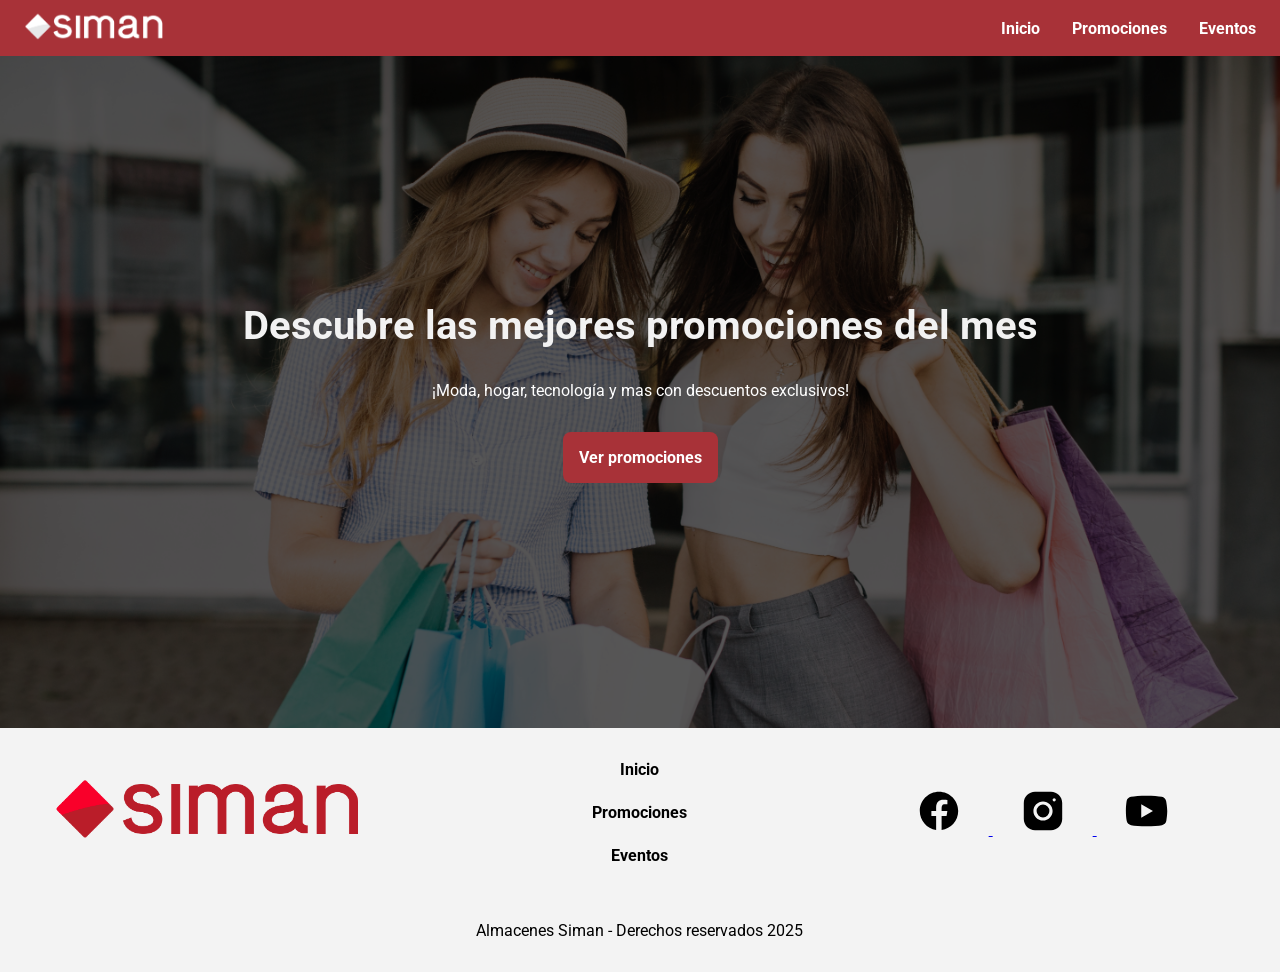
==== index.html @ 2faf8e6d "Pagina principal en funcionamiento" ====
<!DOCTYPE html>
<html lang="en">
<head>
    <meta charset="UTF-8">
    <meta name="viewport" content="width=device-width, initial-scale=1.0">
    <title>Inicio - Siman</title>
    <link rel="preconnect" href="https://fonts.googleapis.com">
    <link rel="preconnect" href="https://fonts.gstatic.com" crossorigin>
    <link href="https://fonts.googleapis.com/css2?family=Krub:ital,wght@0,200;0,300;0,400;0,500;0,600;0,700;1,200;1,300;1,400;1,500;1,600;1,700&family=Roboto:ital,wght@0,100..900;1,100..900&family=Staatliches&display=swap" rel="stylesheet">
    <link rel="stylesheet" href="/css/style.css">
</head>
<body>
    <header class="header">
        <figure>
            <a href="#"><img class="header__img" src="/img/logo_siman.png" alt="Logo de Siman"></a>
        </figure>
        <nav>
            <ul class="header__nav">
                <li><a href="/index.html">Inicio</a></li>
                <li><a href="/promociones.html">Promociones</a></li>
                <li><a href="/eventos.html">Eventos</a></li>
            </ul>
        </nav>
    </header>
    <main class="hero">
        <div class="hero__contenido">
            <h1>Descubre las mejores promociones del mes</h1>
            <p>¡Moda, hogar, tecnología y mas con descuentos exclusivos!</p>
            <a class="hero__boton" href="/promociones.html">Ver promociones</a>
        </div>
    </main>
    <footer class="footer">
        <figure>
            <img class="footer__img" src="/img/logo_footer.png" alt="Logo de Siman">
        </figure>
        <nav>
            <ul class="footer__nav">
                <li><a href="/index.html">Inicio</a></li>
                <li><a href="/promociones.html">Promociones</a></li>
                <li><a href="/eventos.html">Eventos</a></li>
            </ul>
        </nav>
        <div class="footer__iconos">
            <a href="https://www.facebook.com/simanelsalvador" target="_blank">
                <svg xmlns="http://www.w3.org/2000/svg" x="0px" y="0px" width="100" height="100" viewBox="0 0 30 30">
                    <path d="M15,3C8.373,3,3,8.373,3,15c0,6.016,4.432,10.984,10.206,11.852V18.18h-2.969v-3.154h2.969v-2.099c0-3.475,1.693-5,4.581-5 c1.383,0,2.115,0.103,2.461,0.149v2.753h-1.97c-1.226,0-1.654,1.163-1.654,2.473v1.724h3.593L19.73,18.18h-3.106v8.697 C22.481,26.083,27,21.075,27,15C27,8.373,21.627,3,15,3z"></path>
                </svg>
            </a>
            <a href="https://www.instagram.com/almacenessiman_sv/" target="_blank">
                <svg xmlns="http://www.w3.org/2000/svg" x="0px" y="0px" width="100" height="100" viewBox="0 0 30 30">
                    <path d="M 9.9980469 3 C 6.1390469 3 3 6.1419531 3 10.001953 L 3 20.001953 C 3 23.860953 6.1419531 27 10.001953 27 L 20.001953 27 C 23.860953 27 27 23.858047 27 19.998047 L 27 9.9980469 C 27 6.1390469 23.858047 3 19.998047 3 L 9.9980469 3 z M 22 7 C 22.552 7 23 7.448 23 8 C 23 8.552 22.552 9 22 9 C 21.448 9 21 8.552 21 8 C 21 7.448 21.448 7 22 7 z M 15 9 C 18.309 9 21 11.691 21 15 C 21 18.309 18.309 21 15 21 C 11.691 21 9 18.309 9 15 C 9 11.691 11.691 9 15 9 z M 15 11 A 4 4 0 0 0 11 15 A 4 4 0 0 0 15 19 A 4 4 0 0 0 19 15 A 4 4 0 0 0 15 11 z"></path>
                </svg>
            </a>
            <a href="http://www.youtube.com/user/SimanElSalvador/" target="_blank">
                <svg xmlns="http://www.w3.org/2000/svg" x="0px" y="0px" width="100" height="100" viewBox="0 0 50 50">
                    <path d="M 44.898438 14.5 C 44.5 12.300781 42.601563 10.699219 40.398438 10.199219 C 37.101563 9.5 31 9 24.398438 9 C 17.800781 9 11.601563 9.5 8.300781 10.199219 C 6.101563 10.699219 4.199219 12.199219 3.800781 14.5 C 3.398438 17 3 20.5 3 25 C 3 29.5 3.398438 33 3.898438 35.5 C 4.300781 37.699219 6.199219 39.300781 8.398438 39.800781 C 11.898438 40.5 17.898438 41 24.5 41 C 31.101563 41 37.101563 40.5 40.601563 39.800781 C 42.800781 39.300781 44.699219 37.800781 45.101563 35.5 C 45.5 33 46 29.398438 46.101563 25 C 45.898438 20.5 45.398438 17 44.898438 14.5 Z M 19 32 L 19 18 L 31.199219 25 Z"></path>
                </svg>
            </a>
            
        </div>
        <div class="footer__c">
            <p>Almacenes Siman - Derechos reservados 2025</p>
        </div>
    </footer>
</body>
</html>
---- css/style.css ----
:root{
    --primary-color: #a83238;
    --secondary-color: #f3f3f3;
    --color-blanco: #ffffff;
    --color-negro: #000000;
    --fuente-principal: "Roboto", sans-serif;
}
*{
    margin: 0;
    padding: 0;
    box-sizing: border-box;
}

.header{
    display: flex;
    flex-direction: column;
    align-items: center;
    background-color: var(--primary-color);
   
    
}

.header__img{
    height: 3rem;
}


.header__nav{
    display: flex;
    align-items: center;
    gap: 2rem;
    list-style: none;
    height: 100%;
   
}

.header__nav a{
    color: var(--color-blanco);
    text-decoration: none;
    font-family: var(--fuente-principal);
    font-weight: bold;   
}

.header__nav a:hover{
    transition: color 0.3s ease;
    color: var(--secondary-color);
}

/*Seccion Hero empieza*/

.hero{
    background-image: url(/img/imagen-hero.jpg);
    height: 35rem;
    background-size: cover;
    background-position: top center;
    background-repeat: no-repeat;
    position: relative;
    text-align: center;
    
    
}
.hero__contenido{
    background-color: rgb( 0 0 0 / 65%);
    position: absolute;
    height: 100%;
    width: 100%;
    display: flex;
    flex-direction: column;
    align-items: center;
    justify-content: center;
    gap: 2rem;
    padding: 2rem;

}

.hero__contenido h1{
    color: #f2f2f2;
    font-family: var(--fuente-principal);
   
    font-size: 2.5rem;
}
.hero__contenido p{
    color: var(--color-blanco);
    font-family: var(--fuente-principal);
    
    font-size: 1rem;
}

.hero__boton{
    background-color: var(--primary-color);
    font-family: var(--fuente-principal);
    padding: .5rem;
    border-radius: .5rem;
    color: var(--color-blanco);
    text-decoration: none;
    font-weight: bold;
    width: 100%;


}

.hero__boton:hover{
    opacity: 0.8;
}

/*Footer inicia*/

.footer{
    background-color: var(--secondary-color);
    font-family: var(--fuente-principal);
    display: flex;
    flex-direction: column;
    align-items:  center;
    padding: 1rem 2rem;
    gap: 1.5rem;
    
}

.footer__nav{
    list-style: none;
    display: flex;
    flex-direction: column;
    align-items: center;
    gap: 1.5rem;
    
    
}

.footer__nav a{
    color: var(--color-negro);
    text-decoration: none;
    font-weight: bold;
    
}
.footer__img{
    height: 2rem;
}

.footer__c{ 
    text-align: center;
    margin-top: 2rem;
}
.footer__iconos{
    text-align: center;
}
.footer__iconos svg{
    height: 3rem;
}

@media (min-width: 768px) {
    .header{
        display: flex;
        justify-content: space-between;
        flex-direction: row;
        height: 3.5rem;
        padding: 0 1.5rem;
    }
    
    .hero{
        height: 42rem;
    }
    
    .hero__boton{
        padding: 1rem;
        width: auto;

    }
    .footer{
        display: grid;
        grid-template-columns: repeat(3, 1fr);
        padding: 2rem 3rem;
    }
    
    .footer__c{
        grid-column: 1 / 4;

    }
    .footer__img{
        height: 5rem;
    }
    
}
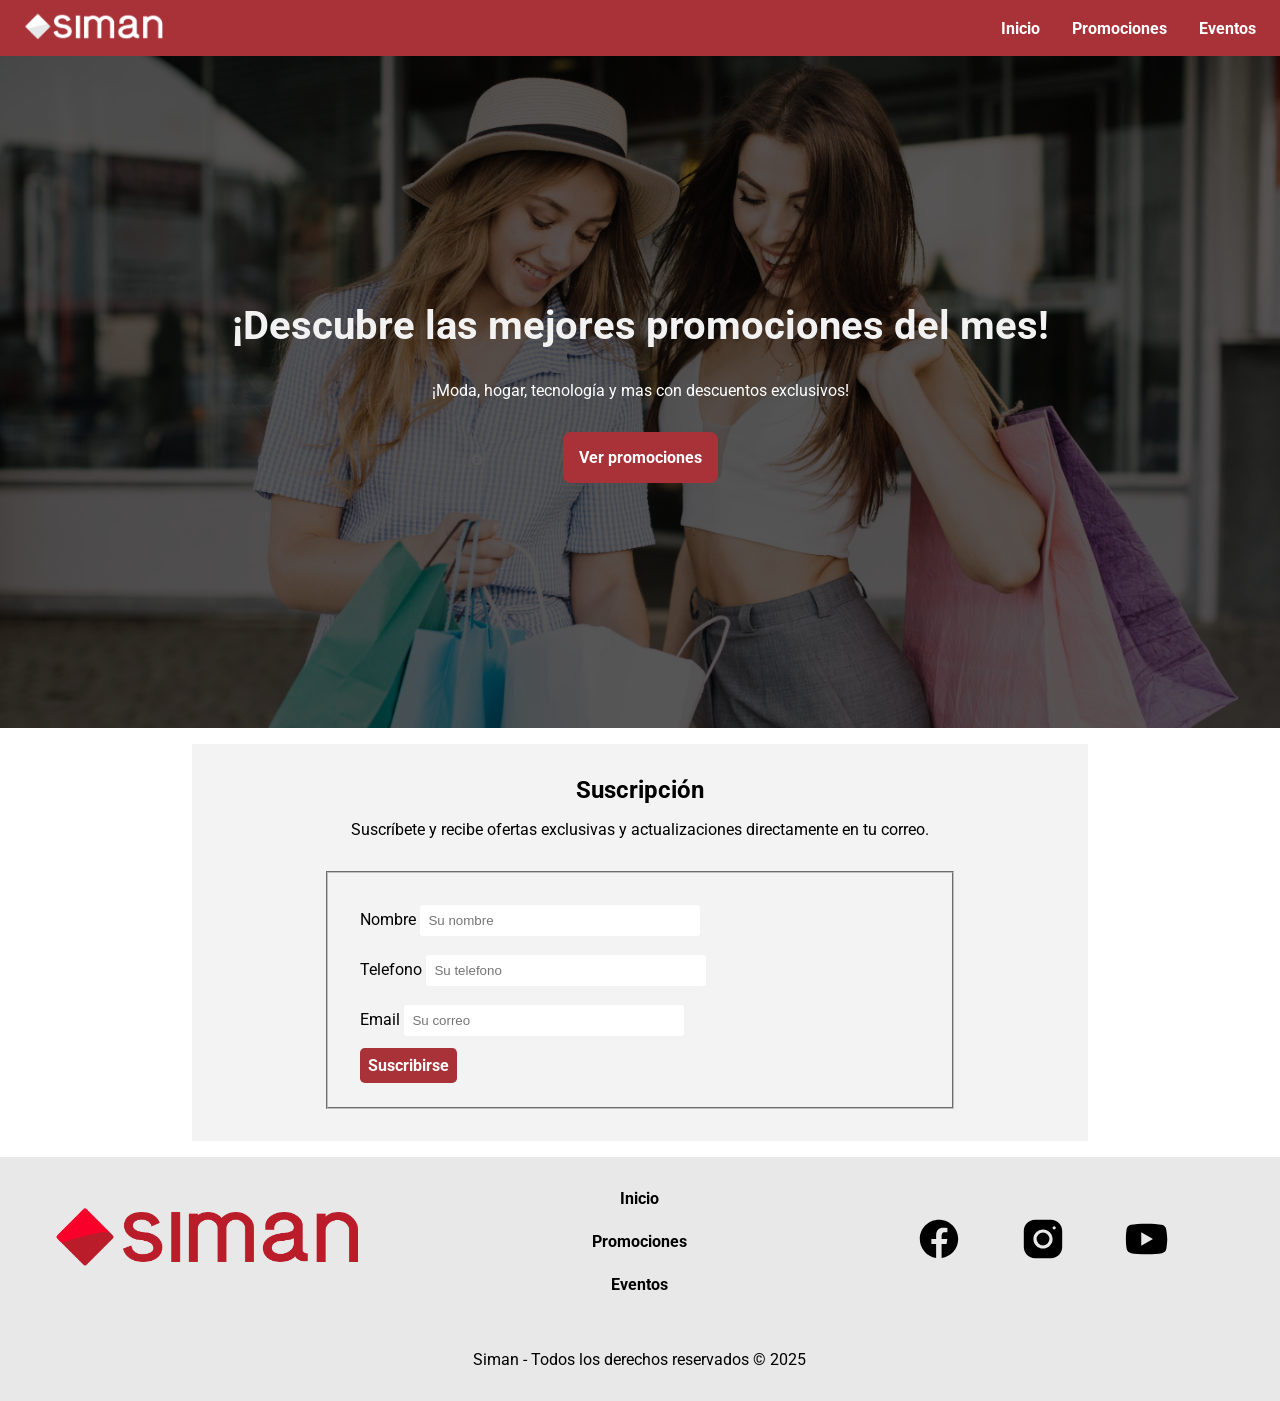
==== commit 0246ec2c: "Eventos agregado y modificaciones" ====
--- a/index.html
+++ b/index.html
@@ -3,6 +3,7 @@
 <head>
     <meta charset="UTF-8">
     <meta name="viewport" content="width=device-width, initial-scale=1.0">
+    <link rel="icon" href="https://play-lh.googleusercontent.com/WBK1BwpZzqN3yZf65dN2cYrm3wLuJIV5GIpBmjJiWHxeYqwygYgGdM96w_m23dv3eA" type="image/x-icon">
     <title>Inicio - Siman</title>
     <link rel="preconnect" href="https://fonts.googleapis.com">
     <link rel="preconnect" href="https://fonts.gstatic.com" crossorigin>
@@ -12,7 +13,7 @@
 <body>
     <header class="header">
         <figure>
-            <a href="#"><img class="header__img" src="/img/logo_siman.png" alt="Logo de Siman"></a>
+            <a href="index.html"><img class="header__img" src="/img/logo_siman.png" alt="Logo de Siman"></a>
         </figure>
         <nav>
             <ul class="header__nav">
@@ -24,14 +25,43 @@
     </header>
     <main class="hero">
         <div class="hero__contenido">
-            <h1>Descubre las mejores promociones del mes</h1>
+            <h1>¡Descubre las mejores promociones del mes!</h1>
             <p>¡Moda, hogar, tecnología y mas con descuentos exclusivos!</p>
             <a class="hero__boton" href="/promociones.html">Ver promociones</a>
         </div>
     </main>
+    <section class="suscripcion">
+        <div class="suscripcion__info">
+            <h2>Suscripción</h2>
+            <p>Suscríbete y recibe ofertas exclusivas y actualizaciones directamente en tu correo.</p>
+        </div>
+        <form class="suscripcion__formulario">
+            <fieldset>
+                <div class="formulario__campos"> 
+                    <div class="campo__nombre">
+                        <label>Nombre</label>
+                        <input type="text" placeholder="Su nombre">
+                    </div>
+                    <div class="campo__telefono">
+                        <label>Telefono</label>
+                        <input type="tel" placeholder="Su telefono">
+                    </div>
+                    <div class="campo__email">
+                        <label>Email</label>
+                        <input type="email" placeholder="Su correo">
+                    </div>
+
+                    <div class="suscripcion__boton">
+                        <a class="boton" href="#">Suscribirse</a>
+                    </div>
+                </div>
+            </fieldset>
+        </form>
+    </section>
+
     <footer class="footer">
         <figure>
-            <img class="footer__img" src="/img/logo_footer.png" alt="Logo de Siman">
+            <a href="index.html"><img class="footer__img" src="/img/logo_footer.png" alt="Logo de Siman"></a>
         </figure>
         <nav>
             <ul class="footer__nav">
@@ -56,10 +86,9 @@
                     <path d="M 44.898438 14.5 C 44.5 12.300781 42.601563 10.699219 40.398438 10.199219 C 37.101563 9.5 31 9 24.398438 9 C 17.800781 9 11.601563 9.5 8.300781 10.199219 C 6.101563 10.699219 4.199219 12.199219 3.800781 14.5 C 3.398438 17 3 20.5 3 25 C 3 29.5 3.398438 33 3.898438 35.5 C 4.300781 37.699219 6.199219 39.300781 8.398438 39.800781 C 11.898438 40.5 17.898438 41 24.5 41 C 31.101563 41 37.101563 40.5 40.601563 39.800781 C 42.800781 39.300781 44.699219 37.800781 45.101563 35.5 C 45.5 33 46 29.398438 46.101563 25 C 45.898438 20.5 45.398438 17 44.898438 14.5 Z M 19 32 L 19 18 L 31.199219 25 Z"></path>
                 </svg>
             </a>
-            
         </div>
         <div class="footer__c">
-            <p>Almacenes Siman - Derechos reservados 2025</p>
+            <p>Siman - Todos los derechos reservados © 2025</p>
         </div>
     </footer>
 </body>
--- a/css/style.css
+++ b/css/style.css
@@ -1,10 +1,13 @@
 :root{
     --primary-color: #a83238;
     --secondary-color: #f3f3f3;
+    --tertiary-color: #e8e8e8;
     --color-blanco: #ffffff;
     --color-negro: #000000;
     --fuente-principal: "Roboto", sans-serif;
-}
+    --fuente-secundaria: "krub", sans-serif;
+}
+
 *{
     margin: 0;
     padding: 0;
@@ -16,8 +19,7 @@
     flex-direction: column;
     align-items: center;
     background-color: var(--primary-color);
-   
-    
+    padding-bottom: .5rem;
 }
 
 .header__img{
@@ -32,6 +34,7 @@
     list-style: none;
     height: 100%;
    
+   
 }
 
 .header__nav a{
@@ -46,7 +49,7 @@
     color: var(--secondary-color);
 }
 
-/*Seccion Hero empieza*/
+/*Empieza seccion Inicio*/
 
 .hero{
     background-image: url(/img/imagen-hero.jpg);
@@ -56,9 +59,8 @@
     background-repeat: no-repeat;
     position: relative;
     text-align: center;
-    
-    
-}
+}
+
 .hero__contenido{
     background-color: rgb( 0 0 0 / 65%);
     position: absolute;
@@ -70,7 +72,6 @@
     justify-content: center;
     gap: 2rem;
     padding: 2rem;
-
 }
 
 .hero__contenido h1{
@@ -82,7 +83,6 @@
 .hero__contenido p{
     color: var(--color-blanco);
     font-family: var(--fuente-principal);
-    
     font-size: 1rem;
 }
 
@@ -95,25 +95,104 @@
     text-decoration: none;
     font-weight: bold;
     width: 100%;
-
-
 }
 
 .hero__boton:hover{
-    opacity: 0.8;
-}
+    background-color: #812429;
+}
+
+.suscripcion{
+    width: 90%;
+    margin: 1rem auto;
+    padding: 2rem 0;
+    background-color: var(--secondary-color);
+    font-family: var(--fuente-principal);
+    display: flex;
+    flex-direction: column;
+    gap: 2rem;
+}
+
+.suscripcion__info{
+    width: 90%;
+    margin: 0 auto;
+    text-align: center;
+    display: flex;
+    flex-direction: column;
+    gap: 1rem;
+}
+
+.suscripcion__formulario{
+    width: 90%;
+    margin: 0 auto;
+    overflow: hidden;
+}
+
+.formulario__campos{
+    width: 100%;
+    padding: 2rem;
+    display: flex;
+    gap: 1.2rem;
+    flex-direction: column;
+    justify-content: space-between;
+    
+}
+
+.formulario__campos input{
+    padding: .5rem;
+    border-radius: .2rem;
+    border: none;
+    width: 100%;
+}
+
+.suscripcion__boton .boton{
+    display: flex;
+    justify-content: center;
+    width: 100%;
+    
+}
+
+.boton:hover{
+    background-color: #812429;
+}
+
+.suscripcion__boton a{
+    color: var(--color-blanco);
+    font-weight: bold;
+    background-color: var(--primary-color);
+    padding: .5rem;
+    border-radius: .3rem;
+    text-decoration: none;
+
+    
+}
+
+@media (min-width: 1024px) {
+    .suscripcion, 
+    .suscripcion__info,
+    .suscripcion__formulario{
+        width: 70%;
+    }
+    .formulario__campos input{
+        width: 50%;
+    }
+    .suscripcion__boton .boton{
+        display: inline;
+        
+    }
+}
+/*Seccion Inicio termina*/
 
 /*Footer inicia*/
 
 .footer{
-    background-color: var(--secondary-color);
+    background-color: var(--tertiary-color);
     font-family: var(--fuente-principal);
     display: flex;
     flex-direction: column;
     align-items:  center;
     padding: 1rem 2rem;
     gap: 1.5rem;
-    
+
 }
 
 .footer__nav{
@@ -122,16 +201,14 @@
     flex-direction: column;
     align-items: center;
     gap: 1.5rem;
-    
-    
 }
 
 .footer__nav a{
     color: var(--color-negro);
     text-decoration: none;
     font-weight: bold;
-    
-}
+}
+
 .footer__img{
     height: 2rem;
 }
@@ -140,12 +217,20 @@
     text-align: center;
     margin-top: 2rem;
 }
+
 .footer__iconos{
     text-align: center;
 }
+
+.footer__iconos a{
+    text-decoration: none;
+}
+
 .footer__iconos svg{
     height: 3rem;
 }
+
+/*Footer termina*/
 
 @media (min-width: 768px) {
     .header{
@@ -155,7 +240,6 @@
         height: 3.5rem;
         padding: 0 1.5rem;
     }
-    
     .hero{
         height: 42rem;
     }
@@ -170,7 +254,6 @@
         grid-template-columns: repeat(3, 1fr);
         padding: 2rem 3rem;
     }
-    
     .footer__c{
         grid-column: 1 / 4;
 
@@ -178,5 +261,161 @@
     .footer__img{
         height: 5rem;
     }
-    
-}+}
+
+/*Seccion de promociones inicia*/
+
+.promociones__imagenes{
+    width: 90%;
+    margin: 1rem auto;
+    display: flex;
+    flex-direction: column;
+    gap: 1rem;
+}
+
+.promociones__imagenes img{
+    max-width: 100%;
+    border-radius: .5rem;
+    transition: transform 0.4s ease;
+}
+
+.promociones__imagenes img:hover{
+    transform: scale(1.02);
+}
+
+@media (min-width: 768px) {
+    .promociones__imagenes{
+        display: flex;
+        flex-direction: row;
+        gap: 1rem;
+    }
+    
+}
+
+.shoping{
+    width: 90%;
+    margin: 0 auto;
+    font-family: var(--fuente-principal);
+}
+.shopping__seccion{
+    display: grid;
+    grid-template-columns: repeat(2, 1fr);
+    margin: 1rem auto;
+    gap: 1.5rem;
+}
+@media (min-width: 1024px) {
+    .shopping__seccion{
+        grid-template-columns: repeat(4, 1fr);
+    }
+    
+}
+@media (max-width: 468px) {
+    .shopping__seccion{
+        grid-template-columns: 1fr;
+    }
+}
+
+.shopping__productos{
+    display: flex;
+    flex-direction: column;
+    overflow: hidden;
+    padding: 1.5rem;
+    box-shadow: 0px 2px 4px rgba(0, 0, 0, 0.2);
+    
+}
+.shopping__productos img{
+    transition: transform 0.3s ease;
+    width: 100%;
+
+}
+
+.productos__boton{
+    width: 100%;
+    background-color: var(--primary-color);
+    color: var(--color-blanco);
+    text-decoration: none;
+    border-radius: .2rem;
+    padding: .5rem;
+    text-align: center;
+
+}
+
+.productos__boton:hover{
+    background-color: #812429;
+}
+
+.shopping__productos img:hover{
+    transform: scale(1.05);
+}
+.productos__informacion{
+    display: flex;
+    flex-direction: column;
+    width: 100%;
+    gap: 1rem;
+}
+
+.productos__informacion span{
+    color: var(--color-blanco);
+    background-color: var(--primary-color);
+}
+
+.truncar_texto {
+    white-space: nowrap; 
+    overflow: hidden; 
+    text-overflow: ellipsis; 
+}
+
+/*Seccion promociones finaliza*/
+
+/*Seccion eventos inicia*/
+
+.eventos{
+    width: 90%;
+    margin: .8rem auto;
+    border-radius: .5rem;
+    background-color: var(--secondary-color);
+    font-family: var(--fuente-principal);
+    padding: 3rem;
+    display: flex;
+    flex-direction: column;
+    gap: 2rem;
+}
+
+
+@media (min-width: 1024px) {
+    .eventos{
+        width: 80%;
+        
+    }
+}
+
+@media (max-width: 468px) {
+    .eventos{
+        width: 100%;
+    }
+}
+
+.eventos__contenedor{
+    display: flex;
+    flex-direction: column;
+    gap: 3rem;
+}
+
+.eventos__contenedor img{
+    width: 100%;
+    border-radius: .5rem;
+}
+
+.eventos__articulos{
+    display: flex;
+    flex-direction: column;
+    gap: 1rem;
+}
+.eventos__informacion{
+    display: flex;
+    flex-direction: column;
+    gap: 1rem;
+    font-family: var(--fuente-secundaria);
+}
+
+/*Seccion eventos termina*/
